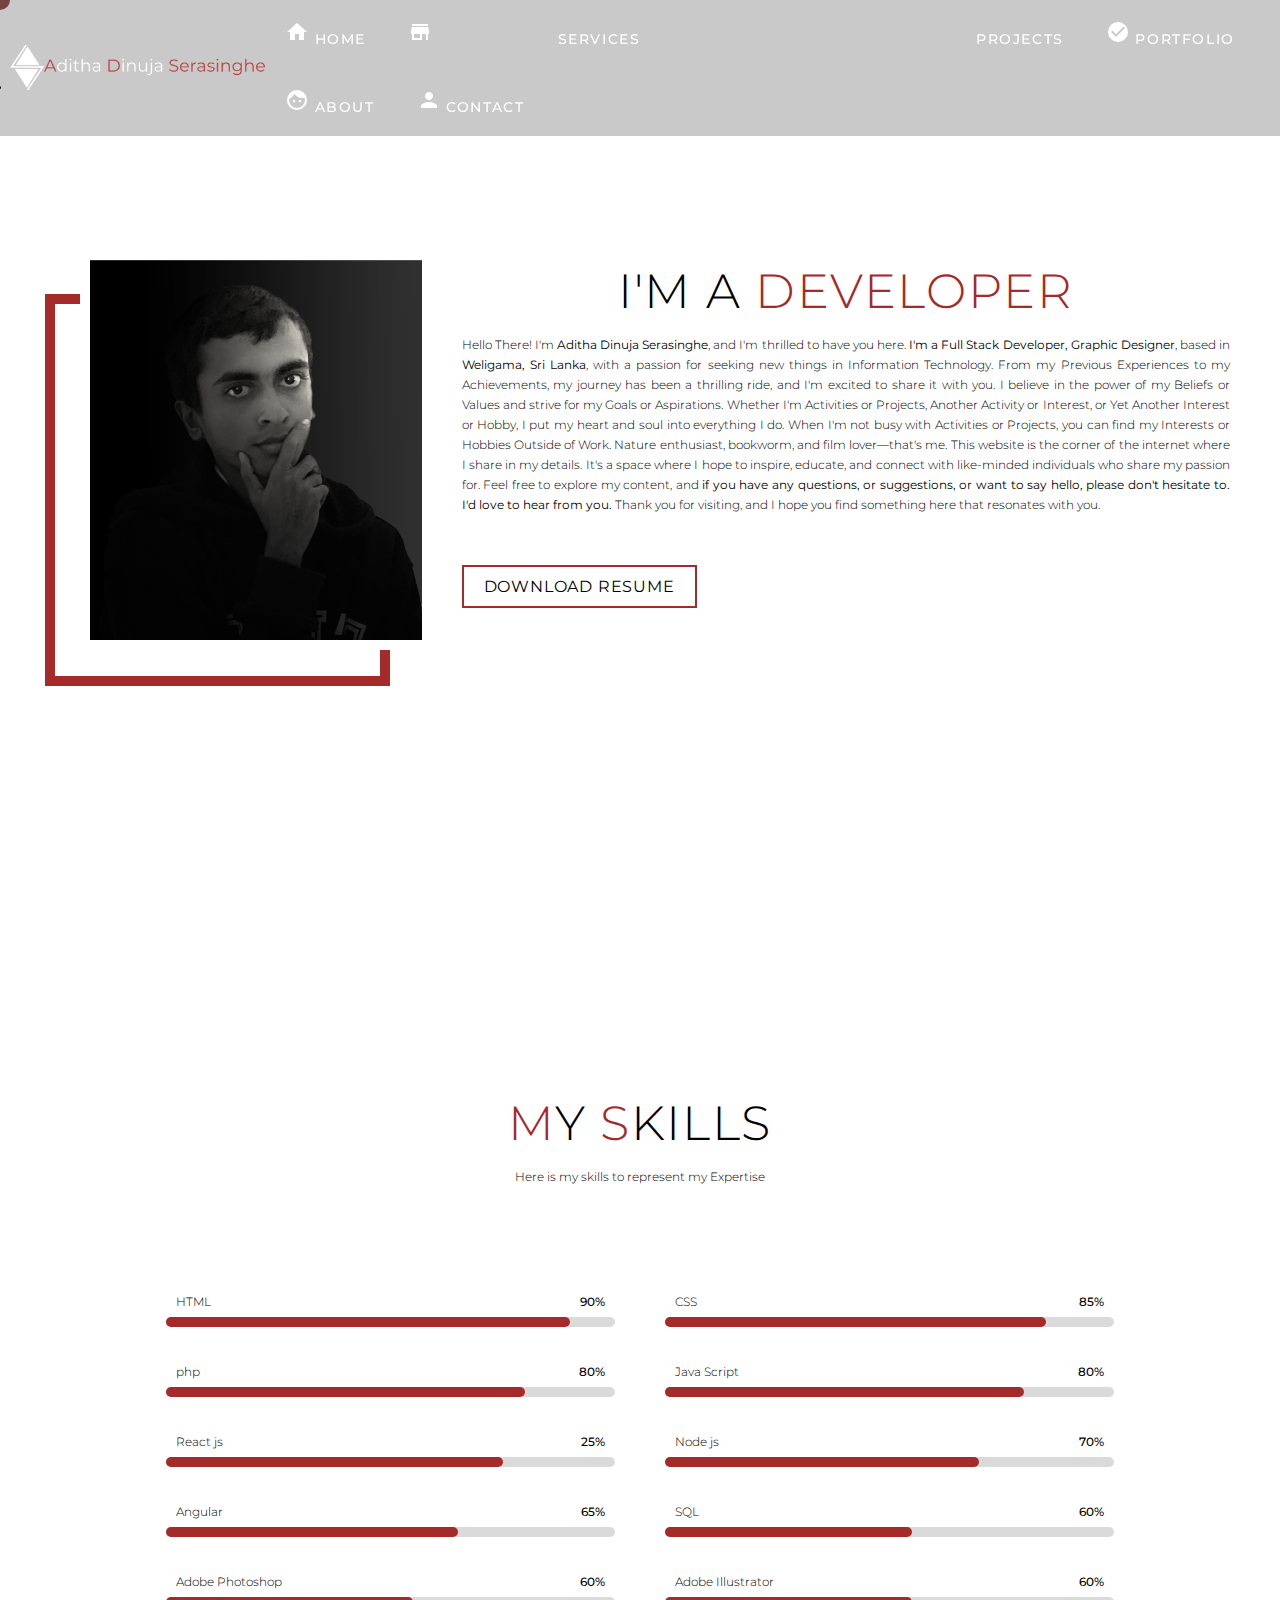
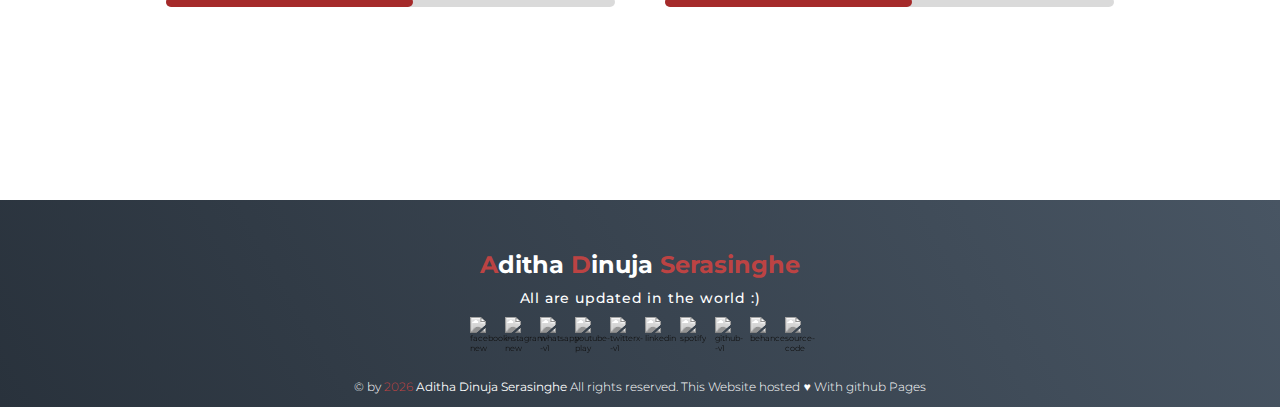
==== About/index.html @ 005217da "new update chnged..." ====
<!DOCTYPE html>
<html lang="en">
<head>
  <meta charset="UTF-8">
  <meta name="viewport" content="width=device-width, initial-scale=1.0">
  <link rel="stylesheet" href=style.css>
  <title>Aditha Dinuja Serasinghe</title>
  <link rel="icon" type="images/x-icon" href="lgtt.png">
  <link href="https://fonts.googleapis.com/css2?family=Poppins:wght@500;600&display=swap" rel="stylesheet"/>
  <link rel="stylesheet" href="https://fonts.googleapis.com/css2?family=Material+Symbols+Outlined:opsz,wght,FILL,GRAD@20..48,100..700,0..1,-50..200" />
  <link rel="stylesheet" href="https://fonts.googleapis.com/css2?family=Material+Symbols+Outlined:opsz,wght,FILL,GRAD@24,400,0,0" />
  <link rel="stylesheet" href="pointer.scss">
  <link rel="stylesheet" href="kursor.css">
  <link rel="preconnect" href="https://fonts.googleapis.com">
  <link rel="preconnect" href="https://fonts.gstatic.com" crossorigin>
  <link href="https://fonts.googleapis.com/css2?family=Poppins:wght@300;400;500;600&display=swap" rel="stylesheet">
  <link href="https://fonts.googleapis.com/css2?family=Material+Icons"rel="stylesheet">
	<link rel="stylesheet" href="https://cdnjs.cloudflare.com/ajax/libs/font-awesome/5.15.4/css/all.min.css"/>
	<link href="https://fonts.googleapis.com/css2?family=Poppins:wght@300;600&display=swap" rel="stylesheet"/>
  <link href='https://fonts.googleapis.com/css?family=Poppins' rel='stylesheet' rel="stylesheet"/>
  

</head>
<body>
  <div id="Preloader"></div>
  <!-- Header -->
  <section id="header">
    <div class="header container">
      <div class="nav-bar">
        <div class="brand">
          <li><a href="#home"data-after="Home"><img src="logo.png"> 
            <section id="section-1">
            </section>
          </a>
        </div>
        <div class="nav-list">
          <div class="hamburger">
            <div class="bar"></div>
          </div>
          <ul>
            <li><a href="../index.html" data-after="Home"><i class="material-icons">home</i> Home</a></li>
            <li><a href="#services" data-after="Service"><i class="material-icons">storefront</i> services</a></li>
            <li><a href="#projects" data-after="Projects"><i class="material-icons">construction</i> Projects</a></li>
            <li><a href="#Portfolio" data-after="works"><i class="material-icons">check_circle</i> Portfolio</a></li>
            <li><a href="#about" data-after="About"><i class="material-icons">face</i> About</a></li>
            <li><a href="#contact" data-after="Contact"><i class="material-icons">person</i> Contact</a></li>
          </ul>
        </div>
      </div>
    </div>
  </section>
  <!-- About Section -->
  <section id="about">
    <div class="about container">
      <div class="col-left">
        <div class="about-img">
          <img src="id.png" alt="img">
        </div>
      </div>
      <div class="col-right">
        <br>
        <br>
        <!--<h1 class="section-title"><span>A</span>bout <span>M</span>e</h1>-->
        <div class="textc">
          <h1 class="section-title">I'm a <span class="auto-type"></span></h1>
        </div>      
        <p>Hello There! I'm<b> Aditha Dinuja Serasinghe</b>, and I'm thrilled to have you here. <b>I'm a Full Stack Developer, Graphic Designer</b>, based in <b>Weligama, Sri Lanka</b>, with a passion for seeking new things in Information Technology. From my Previous Experiences to my Achievements, my journey has been a thrilling ride, and I'm excited to share it with you. I believe in the power of my Beliefs or Values and strive for my Goals or Aspirations. Whether I'm  Activities or Projects, Another Activity or Interest, or Yet Another Interest or Hobby, I put my heart and soul into everything I do. When I'm not busy with Activities or Projects, you can find my Interests or Hobbies Outside of Work. Nature enthusiast, bookworm, and film lover—that's me. This website is the corner of the internet where I share in my details. It's a space where I hope to inspire, educate, and connect with like-minded individuals who share my passion for. Feel free to explore my content, and <b> if you have any questions, or suggestions, or want to say hello, please don't hesitate to. I'd love to hear from you.</b> Thank you for visiting, and I hope you find something here that resonates with you.</p>
        <a target="_blank" rel="noopener" href="cv.pdf" class="cta">Download Resume</a>
      </div>
    </div>
    <div class="skills_section">
      <div class="skills_head">
          <h1 class="section-title"><span>M</span>y <span>S</span>kills</h1>
          <p>Here is my skills to represent my Expertise</p>
      </div>
      <div class="skills_main">
          <div class="skill_bar">
              <div class="info">
                  <p>HTML</p>
                  <P>90%</P>
              </div>
              <div class="bar">
                  <span class="html"></span>
              </div>
          </div>
          <div class="skill_bar">
              <div class="info">
                  <p>CSS</p>
                  <P>85%</P>
              </div>
              <div class="bar">
                  <span class="css"></span>
              </div>
          </div>
          <div class="skill_bar">
              <div class="info">
                  <p>php</p>
                  <P>80%</P>
              </div>
              <div class="bar">
                  <span class="sass"></span>
              </div>
          </div>
          <div class="skill_bar">
              <div class="info">
                  <p>Java Script</p>
                  <P>80%</P>
              </div>
              <div class="bar">
                  <span class="js"></span>
              </div>
          </div>
          <div class="skill_bar">
              <div class="info">
                  <p>React js</p>
                  <P>25%</P>
              </div>
              <div class="bar">
                  <span class="react"></span>
              </div>
          </div>
          <div class="skill_bar">
              <div class="info">
                  <p>Node js</p>
                  <P>70%</P>
              </div>
              <div class="bar">
                  <span class="node"></span>
              </div>
          </div>
          <div class="skill_bar">
              <div class="info">
                  <p>Angular</p>
                  <P>65%</P>
              </div>
              <div class="bar">
                  <span class="express"></span>
              </div>
          </div>
          <div class="skill_bar">
              <div class="info">
                  <p>SQL</p>
                  <P>60%</P>
              </div>
              <div class="bar">
                  <span class="mongo"></span>
              </div>
          </div>
          <div class="skill_bar">
            <div class="info">
                <p>Adobe Photoshop</p>
                <P>60%</P>
            </div>
            <div class="bar">
                <span class="mongo"></span>
            </div>
        </div>
        <div class="skill_bar">
          <div class="info">
              <p>Adobe Illustrator</p>
              <P>60%</P>
          </div>
          <div class="bar">
              <span class="mongo"></span>
          </div>
      </div>
      </div>
  </div>
  </section>
  <!-- End About Section -->

  <!-- Footer -->
  <section id="footer">
    <div class="footer container">
      <div class="brand">
        <h1><span>A</span>ditha <span>D</span>inuja <span>Serasinghe</span></h1>
      </div>
      <h2>All are updated in the world :)</h2>
      <div class="social-icon">
        <div class="social-item">
          <a target="_blank" rel="noopener" href="https://web.facebook.com/adserasinghe"><img width="48" height="48" src="https://img.icons8.com/color/48/facebook-new.png" alt="facebook-new"/></a>
        </div>
        <div class="social-item">
          <a target="_blank" rel="noopener" href="https://www.instagram.com/adserasinghe"><img width="48" height="48" src="https://img.icons8.com/fluency/48/instagram-new.png" alt="instagram-new"/></a>
        </div>
        <div class="social-item">
          <a target="_blank" rel="noopener" href="https://api.whatsapp.com/send/?phone=94718896042&text&type=phone_number&app_absent=0"><img width="48" height="48" src="https://img.icons8.com/color/48/whatsapp--v1.png" alt="whatsapp--v1"/></a>
        </div>
        <div class="social-item">
        <a target="_blank" rel="noopener" href="https://www.youtube.com/@aditha_creation/"><img width="48" height="48" src="https://img.icons8.com/color/48/youtube-play.png" alt="youtube-play"/></a>
        </div>
        <div class="social-item">
          <a target="_blank" rel="noopener" href="https://twitter.com/adserasinghe"><img width="50" height="50" src="https://img.icons8.com/ios-filled/50/twitterx--v1.png" alt="twitterx--v1"/></a>
          </div>
        <div class="social-item">
          <a target="_blank" rel="noopener" href="https://www.linkedin.com/in/adserasinghe"><img width="48" height="48" src="https://img.icons8.com/color/48/linkedin.png" alt="linkedin"/></a>
          </div>
          <div class="social-item">
            <a target="_blank" rel="noopener" href="https://open.spotify.com/user/31yae5mucnitkgqqnj6tj6ucnmxy"><img width="48" height="48" src="https://img.icons8.com/fluency/48/spotify.png" alt="spotify"/></a>
          </div>
        <div class="social-item">
        <a target="_blank" rel="noopener" href="https://github.com/adserasinghe"><img width="48" height="48" src="https://img.icons8.com/color-glass/48/github--v1.png" alt="github--v1"/></a>
        </div>
        <div class="social-item">
        <a target="_blank" rel="noopener" href="https://www.behance.net/adserasinghe"><img width="48" height="48" src="https://img.icons8.com/color/48/behance.png" alt="behance"/></a>
        </div>
        <div class="social-item">
          <a target="_blank" rel="noopener" href="https://linktr.ee/adserasinghe"><img width="48" height="48" src="https://img.icons8.com/color/48/source-code.png" alt="source-code"/></a>
        </div>
      </div>
      <p>&copy by <span class="yearJS"></span><b> Aditha Dinuja Serasinghe </b> All rights reserved. This Website hosted  <b> ♥ </b> With github Pages</p>
    </div>
  </section>
  <!-- End Footer -->

  
</body>

  <script src="./app.js"></script>
  <script src="https://cdnjs.cloudflare.com/ajax/libs/jquery/3.3.1/jquery.min.js"></script>
  <script src="custom.js"defer></script>
  <script src="kursor.js"></script>
  <!---Mouse Coursor Script--->
  <script>
    var kursorx = new kursor({
      type: 2,
      color: 'rgba(118,67,67)',
    })
  
  
    function mouseenter () {
      kursorx.hidden()
    }
    function mouseleave () {
      kursorx.hidden(false)
    }
    function clickx() {
      kursorx.color('rgba(100,0,100)')
      kursorx.hidden()
    }
    function clickx2() {
      kursorx.color('rgba(100,0,100)')
      kursorx.hidden(false)
    }
    function clickx(){
      kursor2.color('rgb(0,0,0)')
      kursor2.hidden(false)
    }
    function clickx2(){
      kursor2.color('rgb(0,0,0)')
      kursor2.hidden()
    }
    var kursor2 = new kursor({
      el: '.caja',
      color: 'rgba(128,0,0)',
      type: 2,
    })
  </script>
<!---End of Mouse Coursor Script--->
<script src="https://cdn.jsdelivr.net/npm/typed.js@2.0.12"></script>
<!--Typing Effect Script-->
<script>
  const text = document.querySelector(".auto-type");
  const textLoad = () => {
      setTimeout(() => {
          text.textContent = "Developer";
      }, 0);
      setTimeout(() => {
          text.textContent = "Designer";
      }, 4000);
      setTimeout(() => {
          text.textContent = "YouTuber";
      }, 8000); //1s = 1000 milliseconds
  }
  textLoad();
  setInterval(textLoad, 12000);
</script>    
<!--End of typing Effect Script-->
<!--Pre Loader Script-->
<script>
  var loader=document.getElementById("Preloader");

  window.addEventListener("load", function(){
    loader.style.display ="none";
  })
</script>
<!--End of pre loader script-->
</body>
</html>
---- About/kursor.css ----
/*!
  * Kursor v0.1.5
  * Forged by Luis Daniel Rovira
  * Released under the MIT License.
  */
.notCursor {
  cursor: none;
}
.notCursor * {
  cursor: none;
}
#kursorWrapper {
  position: fixed;
  z-index: 99;
  overflow: hidden;
  pointer-events: none;
  top: 0;
  left: 0;
  width: 100%;
  height: 100%;
  overflow: hidden;
}
div[class*='kursor'] {
  position: fixed;
  pointer-events: none;
  transform: translate(-50%, -50%);
  z-index: 10000;
}
div[class*='kursor'].kursor--hidden {
  opacity: 0;
  width: 0px;
  height: 0px;
}
div[class*='kursor'].kursor--1 {
  left: 0px;
  top: 0px;
  width: 25px;
  height: 25px;
  border-radius: 50%;
  border: 2px solid rgba(var(--k-color), 1);
  transition: all 0.2s ease, top 0.18s ease-out, left 0.18s ease-out;
}
div[class*='kursor'].kursor--1 + .kursorChild {
  display: block;
  width: 4px;
  height: 4px;
  background: rgba(var(--k-color), 1);
  border-radius: 50%;
  transition: all 0.2s ease, top 0s ease-out, left 0s ease-out;
}
div[class*='kursor'].kursor--1.--hover {
  width: 40px;
  height: 40px;
  border: 2px solid rgba(var(--k-color), 0);
  background: rgba(var(--k-color), 0.1);
}
div[class*='kursor'].kursor--1.--hover + .kursorChild {
  background: rgba(var(--k-color), 0.3);
}
div[class*='kursor'].kursor--1.kursor--down {
  width: 20px;
  height: 20px;
}
div[class*='kursor'].kursor--1.kursor--down + .kursorChild:after {
  width: 40px !important;
  height: 40px !important;
  opacity: 0;
  border: 1px solid;
  border-radius: 50%;
  border-color: rgba(var(--k-color), 1);
  transition: all 0.4s ease;
}
div[class*='kursor'].kursor--2 {
  left: 0px;
  top: 0px;
  width: 20px;
  height: 20px;
  border-radius: 50%;
  background: rgba(var(--k-color), 1);
  transition: all 0.2s ease, top 0.1s ease-out, left 0.1s ease-out;
}
div[class*='kursor'].kursor--2 + .kursorChild {
  display: block;
  width: 4px;
  height: 4px;
  background: rgba(var(--k-color), 1);
  border-radius: 50%;
  transition: all 0.2s ease, top 0.2s ease-out, left 0.2s ease-out;
}
div[class*='kursor'].kursor--2.--hover {
  width: 40px;
  height: 40px;
  background: rgba(var(--k-color), 0.1);
}
div[class*='kursor'].kursor--2.--hover + .kursorChild {
  background: rgba(var(--k-color), 0.3);
}
div[class*='kursor'].kursor--2.kursor--down {
  width: 10px;
  height: 10px;
}
div[class*='kursor'].kursor--2.kursor--down + .kursorChild:after {
  width: 40px !important;
  height: 40px !important;
  opacity: 0;
  border: 1px solid;
  border-radius: 50%;
  border-color: rgba(var(--k-color), 1);
  transition: all 0.4s ease;
}
div[class*='kursor'].kursor--3 {
  left: 0px;
  top: 0px;
  width: 20px;
  height: 20px;
  border: 1px solid rgba(var(--k-color), 1);
  transition: all 0.2s ease, top 0.05s ease-out, left 0.05s ease-out;
}
div[class*='kursor'].kursor--3 + .kursorChild {
  display: block;
  width: 4px;
  height: 4px;
  background: rgba(var(--k-color), 1);
  transition: all 0.2s ease, top 0.2s ease-out, left 0.2s ease-out;
}
div[class*='kursor'].kursor--3.--hover {
  width: 40px;
  height: 40px;
  background: rgba(var(--k-color), 0.1);
  border: 1px solid rgba(var(--k-color), 0);
}
div[class*='kursor'].kursor--3.--hover + .kursorChild {
  background: rgba(var(--k-color), 0.3);
}
div[class*='kursor'].kursor--3.kursor--down {
  width: 5px;
  height: 5px;
  border: 1px solid rgba(var(--k-color), 0);
}
div[class*='kursor'].kursor--3.kursor--down + .kursorChild {
  width: 10px;
  height: 10px;
}
div[class*='kursor'].kursor--3.kursor--down + .kursorChild:after {
  width: 40px !important;
  height: 40px !important;
  opacity: 0;
  border: 1px solid;
  border-color: rgba(var(--k-color), 1);
  transition: all 0.4s ease;
}
div[class*='kursor'].kursor--4 {
  left: 0px;
  top: 0px;
  width: 50px;
  height: 50px;
  border: 1px solid rgba(var(--k-color), 0.3);
  border-radius: 50%;
  transition: all 0.2s ease, top 0.2s ease-out, left 0.2s ease-out;
}
div[class*='kursor'].kursor--4 + .kursorChild {
  display: block;
  width: 6px;
  height: 6px;
  background: rgba(var(--k-color), 1);
  border-radius: 50%;
  transition: all 0.2s ease, top 0.03s ease-out, left 0.03s ease-out;
}
div[class*='kursor'].kursor--4.--hover {
  width: 30px;
  height: 30px;
  background: rgba(var(--k-color), 0.1);
  border: 3px solid rgba(var(--k-color), 0);
}
div[class*='kursor'].kursor--4.--hover + .kursorChild {
  width: 25px;
  height: 25px;
  background: rgba(var(--k-color), 0.1);
}
div[class*='kursor'].kursor--4.kursor--down {
  width: 5px;
  height: 5px;
}
div[class*='kursor'].kursor--4.kursor--down + .kursorChild {
  width: 10px;
  height: 10px;
}
div[class*='kursor'].kursor--4.kursor--down + .kursorChild:after {
  width: 40px !important;
  height: 40px !important;
  opacity: 0;
  border-radius: 50%;
  border: 1px solid;
  border-color: rgba(var(--k-color), 1);
  transition: all 0.4s ease;
}
div[class*='kursor'].kursor--5 {
  left: 0px;
  top: 0px;
  width: 10px;
  height: 10px;
  border: 1px solid rgba(var(--k-color), 0.5);
  border-radius: 50%;
  transition: all 0.2s ease, top 0.2s ease-out, left 0.2s ease-out;
}
div[class*='kursor'].kursor--5.--hover {
  width: 26px;
  height: 26px;
  background: rgba(var(--k-color), 0.1);
  border: 3px solid rgba(var(--k-color), 0);
}
div[class*='kursor'].kursor--5.kursor--down {
  width: 15px;
  height: 15px;
}
div[class*='kursorChild'] {
  position: fixed;
  pointer-events: none;
  transform: translate(-50%, -50%);
  display: none;
  overflow: hidden;
}
div[class*='kursorChild'].kursorChild[class*='--hidden'] {
  opacity: 0;
  width: 0px;
  height: 0px;
}
div[class*='kursorChild'].kursorChild:after {
  content: '';
  pointer-events: none;
  width: 0px;
  height: 0px;
  position: absolute;
  left: 50%;
  top: 50%;
  opacity: 1;
  border: 0px solid rgba(var(--k-color), 0.5);
  transform: translate(-50%, -50%);
}
.kursor--absolute {
  position: absolute !important;
  z-index: 2000;
}
@media screen and (max-width: 768px) {
  .notCursor * {
    cursor: auto;
  }
  div[class*='kursor'] {
    display: none !important;
  }
  div[class*='kursorChild'] {
    display: none !important;
  }
}
@media screen and (max-width: 812px) and (max-height: 430px) and (orientation: landscape) {
  div[class*='kursor'] {
    display: none !important;
  }
  div[class*='kursorChild'] {
    display: none !important;
  }
  .notCursor * {
    cursor: auto;
  }
}
.hoverx {
  background: rgb(200, 100, 200) !important
}
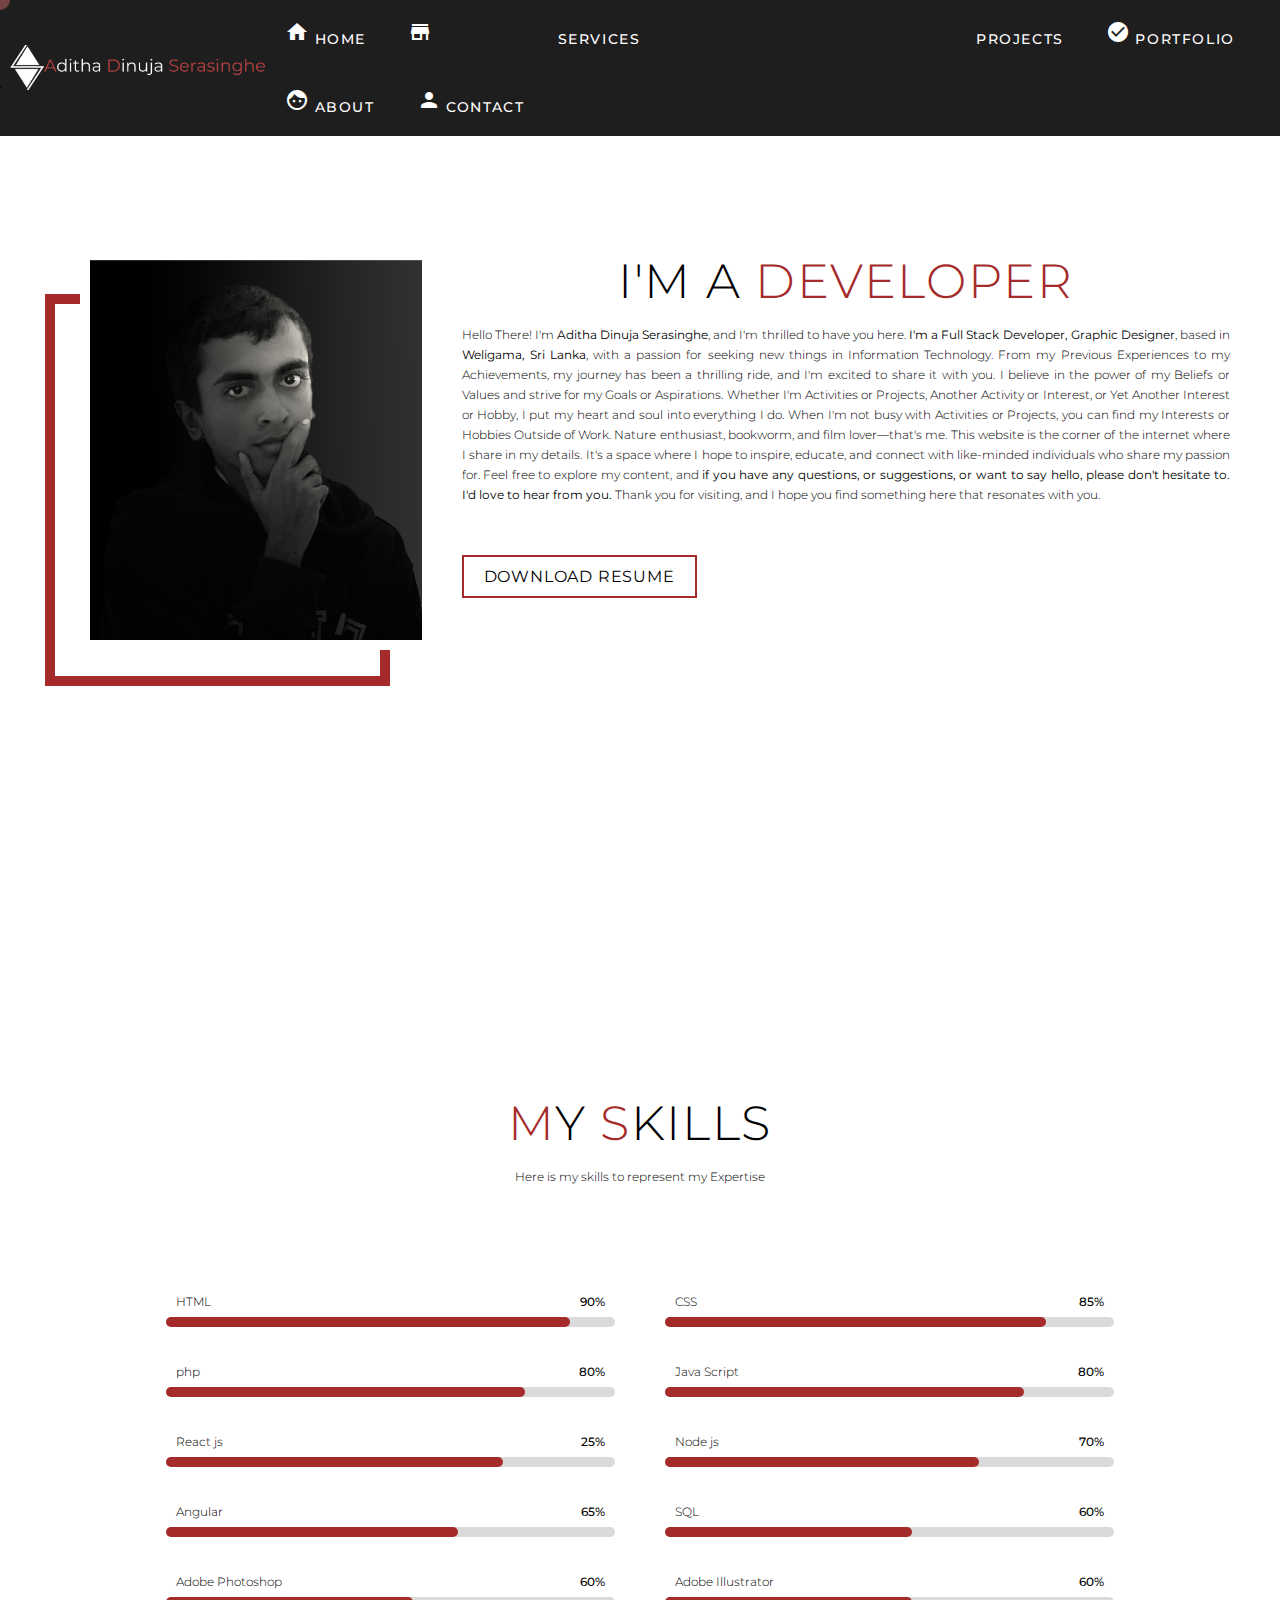
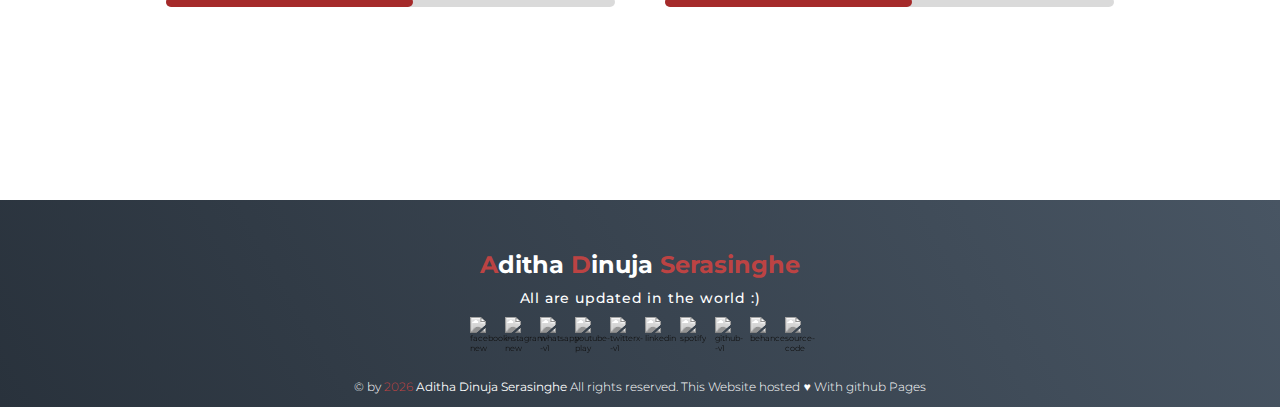
==== commit 8127a192: "some files Updated..." ====
--- a/About/index.html
+++ b/About/index.html
@@ -58,8 +58,6 @@
         </div>
       </div>
       <div class="col-right">
-        <br>
-        <br>
         <!--<h1 class="section-title"><span>A</span>bout <span>M</span>e</h1>-->
         <div class="textc">
           <h1 class="section-title">I'm a <span class="auto-type"></span></h1>
